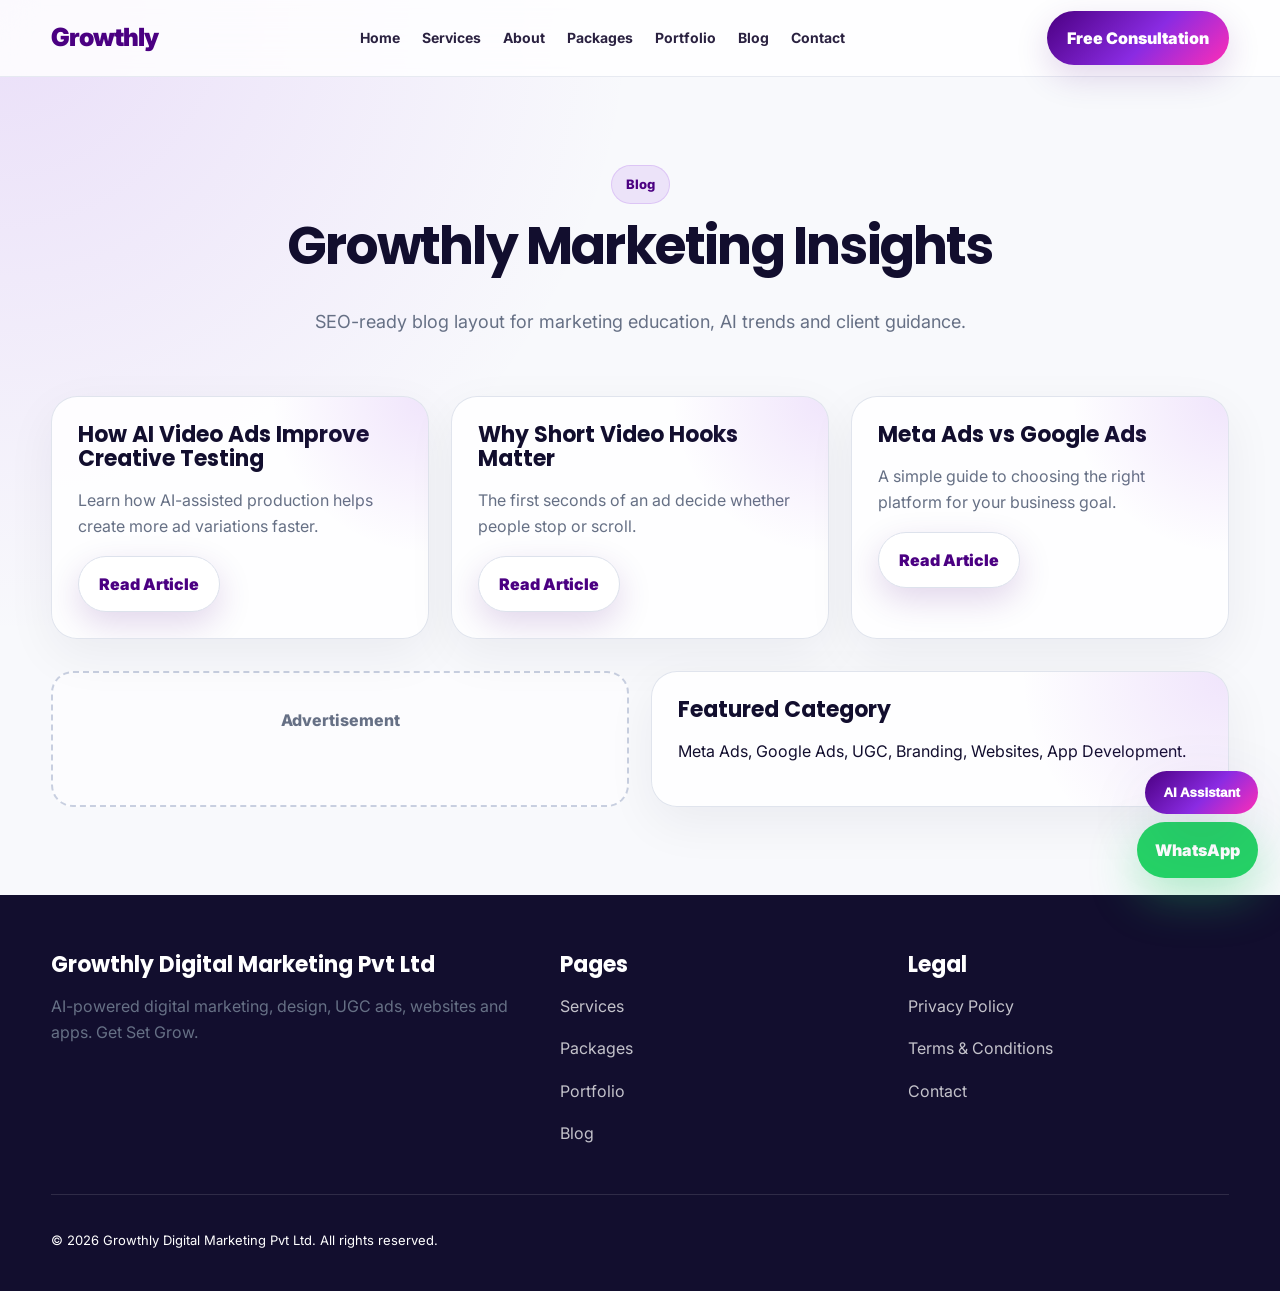
==== blog.html @ 49a8e7a9 "Add files via upload" ====
<!doctype html><html lang="en"><head><meta charset="utf-8"><meta name="viewport" content="width=device-width, initial-scale=1"><title>Blog | Growthly</title><meta name="description" content="Growthly Digital Marketing Pvt Ltd — AI-powered digital marketing agency in Pakistan."><link rel="preconnect" href="https://fonts.googleapis.com"><link rel="preconnect" href="https://fonts.gstatic.com" crossorigin><link href="https://fonts.googleapis.com/css2?family=Inter:wght@400;600;700;800;900&family=Poppins:wght@600;700;800;900&display=swap" rel="stylesheet"><link rel="stylesheet" href="style.css"></head><body><header class="nav"><div class="container nav-inner"><a class="brand" href="index.html">Growthly</a><nav class="nav-links"><a href="index.html">Home</a><a href="services.html">Services</a><a href="about.html">About</a><a href="packages.html">Packages</a><a href="portfolio.html">Portfolio</a><a href="blog.html">Blog</a><a href="contact.html">Contact</a></nav><a class="nav-cta" href="contact.html">Free Consultation</a></div></header><main><section class="section"><div class="container"><div class="section-head"><span class="eyebrow">Blog</span><h2>Growthly Marketing Insights</h2><p class="lead center">SEO-ready blog layout for marketing education, AI trends and client guidance.</p></div><div class="grid grid-3"><article class="card"><h3>How AI Video Ads Improve Creative Testing</h3><p class="muted">Learn how AI-assisted production helps create more ad variations faster.</p><a class="btn btn-soft" href="#">Read Article</a></article><article class="card"><h3>Why Short Video Hooks Matter</h3><p class="muted">The first seconds of an ad decide whether people stop or scroll.</p><a class="btn btn-soft" href="#">Read Article</a></article><article class="card"><h3>Meta Ads vs Google Ads</h3><p class="muted">A simple guide to choosing the right platform for your business goal.</p><a class="btn btn-soft" href="#">Read Article</a></article></div><div class="grid grid-2" style="margin-top:32px"><div class="adbox">Advertisement</div><div class="card"><h3>Featured Category</h3><p>Meta Ads, Google Ads, UGC, Branding, Websites, App Development.</p></div></div></div></section></main><footer class="footer"><div class="container footer-grid"><div><h3>Growthly Digital Marketing Pvt Ltd</h3><p class="muted">AI-powered digital marketing, design, UGC ads, websites and apps. Get Set Grow.</p></div><div><h3>Pages</h3><p><a href="services.html">Services</a></p><p><a href="packages.html">Packages</a></p><p><a href="portfolio.html">Portfolio</a></p><p><a href="blog.html">Blog</a></p></div><div><h3>Legal</h3><p><a href="privacy.html">Privacy Policy</a></p><p><a href="terms.html">Terms & Conditions</a></p><p><a href="contact.html">Contact</a></p></div></div><div class="container" style="margin-top:32px;border-top:1px solid rgba(255,255,255,.12);padding-top:22px"><p class="small">© 2026 Growthly Digital Marketing Pvt Ltd. All rights reserved.</p></div></footer><a class="whatsapp" href="https://wa.me/923194482187" target="_blank">WhatsApp</a><div class="chatbot"><div id="chatPanel" class="chat-panel"><div class="chat-head">Growthly AI Assistant</div><div class="chat-body"><div class="bubble">Hi! I can guide you about packages, services and consultation.</div><input id="chatName" class="input" placeholder="Your name"><input id="chatPhone" class="input" placeholder="Phone / WhatsApp"><select id="chatService" class="select"><option>Required Service</option><option>Meta Ads</option><option>Google Ads</option><option>UGC Video Ads</option><option>Website Development</option><option>App Development</option></select><button class="btn btn-primary" onclick="sendLead()">Send to WhatsApp</button></div></div><button class="chat-toggle" onclick="toggleChat()">AI Assistant</button></div><script src="script.js"></script></body></html>
---- style.css ----
/* Growthly Digital Marketing Pvt Ltd — premium static website */
:root{
  --primary:#4B0082; --violet:#8A2BE2; --pink:#FF2DB6; --yellow:#FFC107;
  --ink:#120E2E; --muted:#667085; --bg:#F8F9FC; --soft:#EEF1F7; --line:#DDE2EC;
  --white:#fff; --shadow:0 24px 70px rgba(75,0,130,.12); --radius:26px;
  --grad:linear-gradient(135deg,#4B0082,#8A2BE2 55%,#FF2DB6);
}
*{box-sizing:border-box} html{scroll-behavior:smooth} body{margin:0;font-family:Inter,Poppins,Arial,sans-serif;color:var(--ink);background:radial-gradient(circle at top left,rgba(138,43,226,.13),transparent 35%),var(--bg);line-height:1.65}
a{text-decoration:none;color:inherit} img{max-width:100%;display:block}.container{width:min(1180px,92%);margin:auto}.section{padding:88px 0}.eyebrow{display:inline-flex;gap:8px;align-items:center;background:rgba(138,43,226,.10);border:1px solid rgba(138,43,226,.16);color:var(--primary);padding:8px 14px;border-radius:999px;font-weight:800;font-size:13px}
h1,h2,h3{font-family:Poppins,Inter,sans-serif;line-height:1.08;margin:0}h1{font-size:clamp(42px,7vw,78px);letter-spacing:-3px}h2{font-size:clamp(30px,4.5vw,52px);letter-spacing:-1.8px;text-align:center}h3{font-size:22px}.lead{font-size:18px;color:var(--muted);max-width:760px}.center{text-align:center;margin-inline:auto}.muted{color:var(--muted)}.gradient-text{background:var(--grad);-webkit-background-clip:text;background-clip:text;color:transparent}
.nav{position:sticky;top:0;z-index:50;background:rgba(255,255,255,.82);backdrop-filter:blur(18px);border-bottom:1px solid rgba(221,226,236,.7)}.nav-inner{height:76px;display:flex;align-items:center;justify-content:space-between}.brand{font-weight:900;font-size:25px;color:var(--primary);letter-spacing:-1px}.nav-links{display:flex;gap:22px;align-items:center}.nav-links a{font-weight:700;font-size:14px;color:#2a2140}.nav-links a:hover{color:var(--violet)}.nav-cta,.btn{display:inline-flex;align-items:center;justify-content:center;gap:10px;border:0;border-radius:999px;padding:14px 20px;font-weight:900;cursor:pointer;transition:.25s;box-shadow:0 12px 34px rgba(75,0,130,.16)}.btn-primary,.nav-cta{background:var(--grad);color:white}.btn-soft{background:white;color:var(--primary);border:1px solid var(--line)}.btn:hover{transform:translateY(-3px)}
.hero{padding:92px 0 70px;overflow:hidden}.hero-grid{display:grid;grid-template-columns:1.05fr .95fr;gap:48px;align-items:center}.hero p{margin:24px 0}.hero-actions{display:flex;gap:14px;flex-wrap:wrap}.hero-visual{position:relative;min-height:540px}.mockup{background:rgba(255,255,255,.82);border:1px solid rgba(255,255,255,.85);border-radius:36px;box-shadow:var(--shadow);padding:22px;backdrop-filter:blur(18px)}.dashboard{height:430px;background:linear-gradient(180deg,#fff,#f3efff);position:relative;overflow:hidden}.dash-top{height:52px;border-radius:20px;background:#fff;display:flex;align-items:center;gap:8px;padding:0 16px;border:1px solid var(--line)}.dot{width:10px;height:10px;border-radius:50%;background:var(--pink)}.chart{height:170px;margin:24px 0;border-radius:24px;background:linear-gradient(135deg,rgba(75,0,130,.95),rgba(138,43,226,.78),rgba(255,45,182,.75));position:relative}.chart:after{content:"";position:absolute;inset:30px;border-radius:20px;border:2px solid rgba(255,255,255,.28)}.mini-grid{display:grid;grid-template-columns:repeat(3,1fr);gap:12px}.mini-card{background:white;border:1px solid var(--line);border-radius:20px;padding:16px}.floating{position:absolute;border-radius:24px;background:rgba(255,255,255,.82);border:1px solid rgba(255,255,255,.9);box-shadow:var(--shadow);padding:16px;font-weight:900;animation:float 4s ease-in-out infinite}.f1{top:50px;right:-10px}.f2{bottom:55px;left:-14px;animation-delay:1s}.f3{top:270px;right:20px;animation-delay:2s}@keyframes float{0%,100%{transform:translateY(0)}50%{transform:translateY(-16px)}}
.grid{display:grid;gap:22px}.grid-2{grid-template-columns:repeat(2,1fr)}.grid-3{grid-template-columns:repeat(3,1fr)}.grid-4{grid-template-columns:repeat(4,1fr)}.card{background:rgba(255,255,255,.86);border:1px solid rgba(221,226,236,.9);border-radius:var(--radius);padding:26px;box-shadow:0 16px 50px rgba(18,14,46,.06);transition:.25s;position:relative;overflow:hidden}.card:before{content:"";position:absolute;inset:0;background:radial-gradient(circle at top right,rgba(138,43,226,.12),transparent 35%);pointer-events:none}.card:hover{transform:translateY(-6px);box-shadow:var(--shadow)}.icon{width:48px;height:48px;border-radius:16px;background:var(--grad);color:#fff;display:flex;align-items:center;justify-content:center;font-weight:900;margin-bottom:16px}.stats{margin-top:42px}.stat strong{font-size:32px;color:var(--primary);display:block}.section-head{display:flex;flex-direction:column;align-items:center;gap:14px;margin-bottom:42px}.pill-row{display:flex;gap:10px;flex-wrap:wrap}.pill{padding:8px 12px;background:var(--soft);border-radius:999px;color:#443b5e;font-weight:800;font-size:13px}.price{font-size:36px;font-weight:950;color:var(--primary);letter-spacing:-1px}.list{padding:0;margin:18px 0 24px;list-style:none}.list li{padding:9px 0;border-bottom:1px solid rgba(221,226,236,.7);color:var(--muted)}.featured{border:2px solid rgba(138,43,226,.35);box-shadow:0 30px 80px rgba(138,43,226,.16)}.adbox{border:2px dashed #c8cfe0;background:rgba(255,255,255,.55);border-radius:22px;padding:34px;text-align:center;color:var(--muted);font-weight:800}.filter-bar{display:flex;gap:10px;justify-content:center;flex-wrap:wrap;margin-bottom:28px}.filter-btn{border:1px solid var(--line);background:white;border-radius:999px;padding:10px 16px;font-weight:900;cursor:pointer}.filter-btn.active{background:var(--primary);color:white}.form{display:grid;gap:14px}.input,.textarea,.select{width:100%;padding:15px 16px;border:1px solid var(--line);border-radius:16px;background:white;font:inherit}.textarea{min-height:130px;resize:vertical}.footer{background:#120E2E;color:white;padding:58px 0 26px}.footer-grid{display:grid;grid-template-columns:1.2fr .8fr .8fr;gap:28px}.footer a{color:rgba(255,255,255,.75)}.footer a:hover{color:white}.small{font-size:13px}.whatsapp{position:fixed;right:22px;bottom:22px;z-index:60;background:#25D366;color:white;border-radius:999px;padding:15px 18px;font-weight:950;box-shadow:0 18px 48px rgba(37,211,102,.35)}.chatbot{position:fixed;right:22px;bottom:86px;z-index:61}.chat-toggle{background:var(--grad);color:white;border:0;border-radius:999px;padding:14px 18px;font-weight:950;box-shadow:var(--shadow);cursor:pointer}.chat-panel{display:none;width:min(360px,92vw);background:white;border:1px solid var(--line);border-radius:26px;box-shadow:var(--shadow);overflow:hidden}.chat-panel.open{display:block}.chat-head{background:var(--grad);color:white;padding:16px 18px;font-weight:950}.chat-body{padding:18px;display:grid;gap:10px}.bubble{padding:12px 14px;border-radius:18px;background:var(--soft);font-size:14px}.bubble.user{background:rgba(138,43,226,.12);text-align:right}.result{white-space:pre-line;background:#fff;border:1px solid var(--line);border-radius:18px;padding:18px;color:#302846}
@media(max-width:900px){.hero-grid,.grid-2,.grid-3,.grid-4,.footer-grid{grid-template-columns:1fr}.nav-links{display:none}.hero-visual{min-height:auto}.floating{position:static;margin-top:12px;animation:none}.dashboard{height:auto}.hero{padding-top:54px}h1{letter-spacing:-2px}.section{padding:64px 0}}
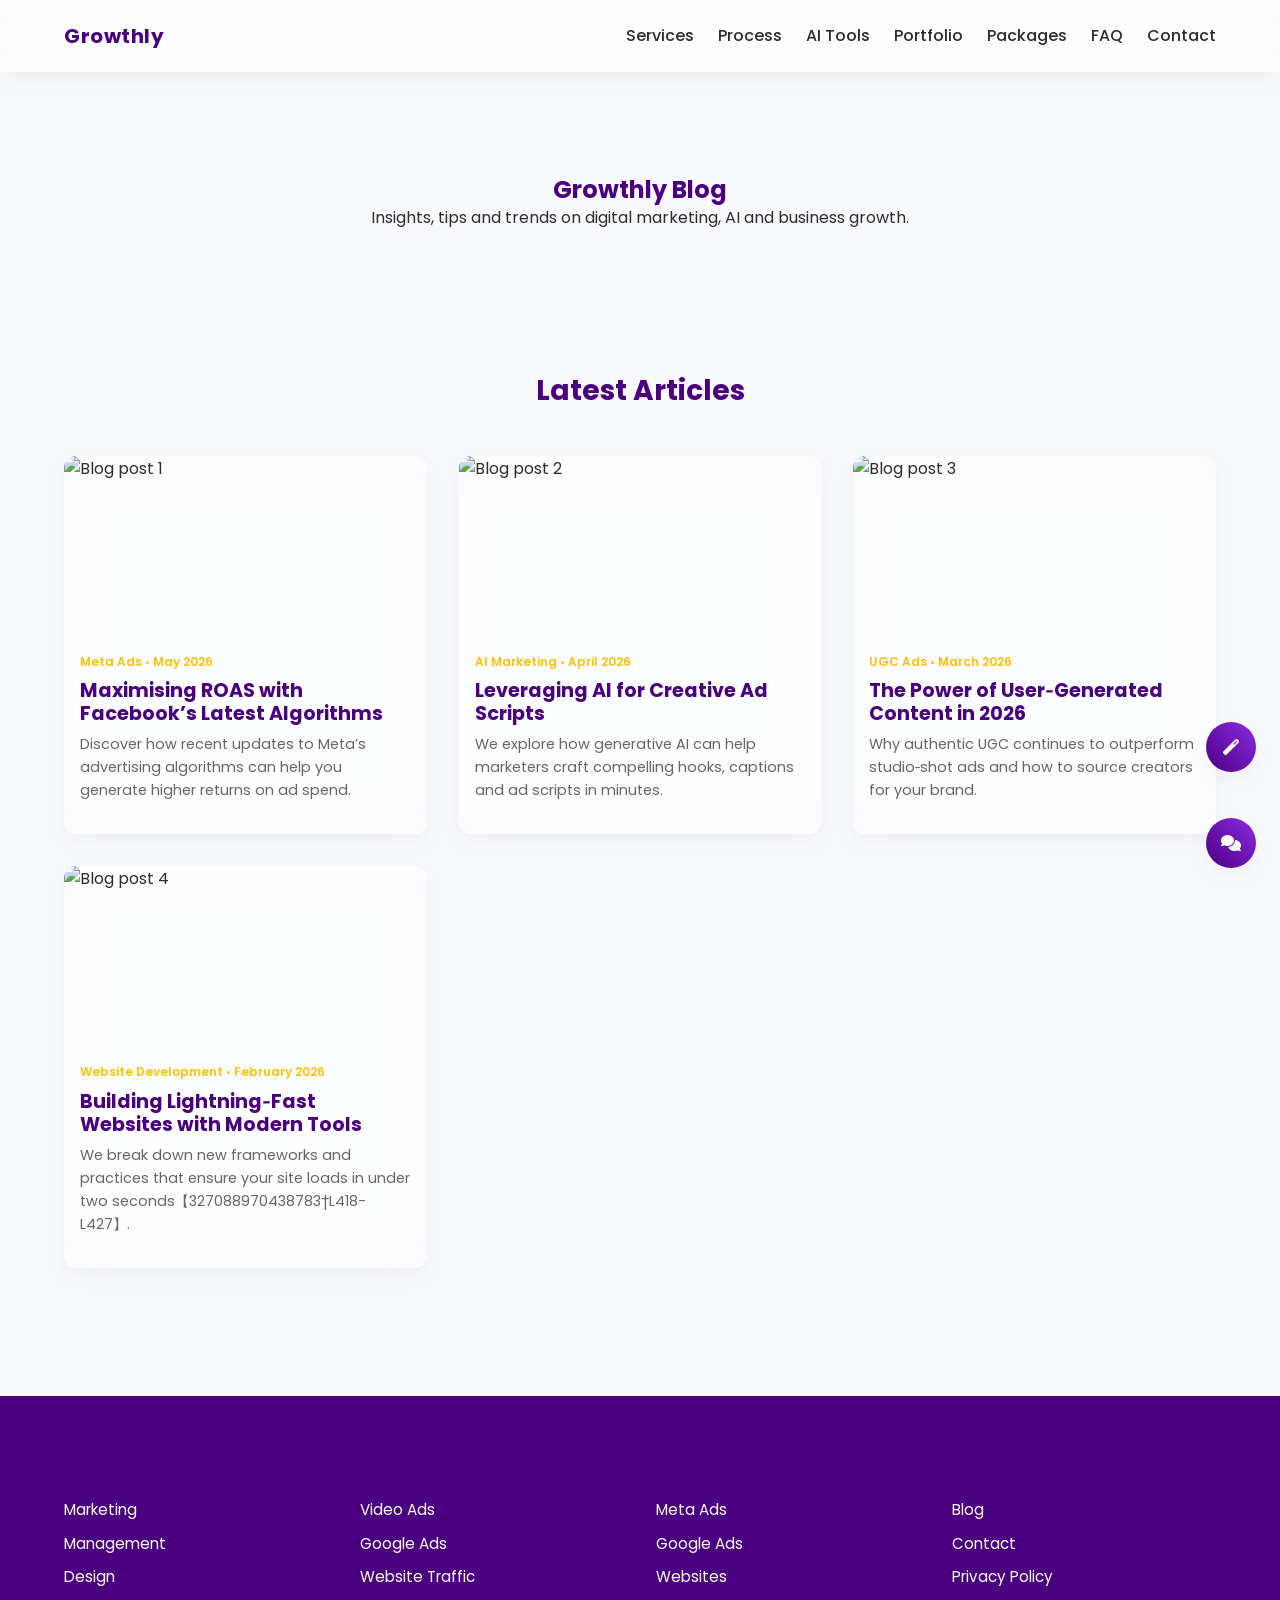
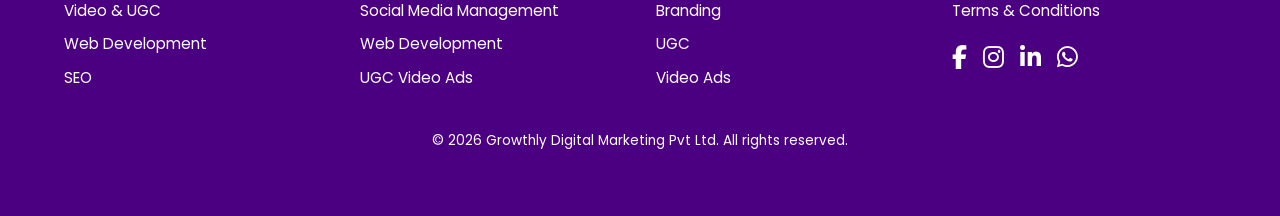
==== commit 531fcb48: "Add files via upload" ====
--- a/blog.html
+++ b/blog.html
@@ -1 +1,227 @@
-<!doctype html><html lang="en"><head><meta charset="utf-8"><meta name="viewport" content="width=device-width, initial-scale=1"><title>Blog | Growthly</title><meta name="description" content="Growthly Digital Marketing Pvt Ltd — AI-powered digital marketing agency in Pakistan."><link rel="preconnect" href="https://fonts.googleapis.com"><link rel="preconnect" href="https://fonts.gstatic.com" crossorigin><link href="https://fonts.googleapis.com/css2?family=Inter:wght@400;600;700;800;900&family=Poppins:wght@600;700;800;900&display=swap" rel="stylesheet"><link rel="stylesheet" href="style.css"></head><body><header class="nav"><div class="container nav-inner"><a class="brand" href="index.html">Growthly</a><nav class="nav-links"><a href="index.html">Home</a><a href="services.html">Services</a><a href="about.html">About</a><a href="packages.html">Packages</a><a href="portfolio.html">Portfolio</a><a href="blog.html">Blog</a><a href="contact.html">Contact</a></nav><a class="nav-cta" href="contact.html">Free Consultation</a></div></header><main><section class="section"><div class="container"><div class="section-head"><span class="eyebrow">Blog</span><h2>Growthly Marketing Insights</h2><p class="lead center">SEO-ready blog layout for marketing education, AI trends and client guidance.</p></div><div class="grid grid-3"><article class="card"><h3>How AI Video Ads Improve Creative Testing</h3><p class="muted">Learn how AI-assisted production helps create more ad variations faster.</p><a class="btn btn-soft" href="#">Read Article</a></article><article class="card"><h3>Why Short Video Hooks Matter</h3><p class="muted">The first seconds of an ad decide whether people stop or scroll.</p><a class="btn btn-soft" href="#">Read Article</a></article><article class="card"><h3>Meta Ads vs Google Ads</h3><p class="muted">A simple guide to choosing the right platform for your business goal.</p><a class="btn btn-soft" href="#">Read Article</a></article></div><div class="grid grid-2" style="margin-top:32px"><div class="adbox">Advertisement</div><div class="card"><h3>Featured Category</h3><p>Meta Ads, Google Ads, UGC, Branding, Websites, App Development.</p></div></div></div></section></main><footer class="footer"><div class="container footer-grid"><div><h3>Growthly Digital Marketing Pvt Ltd</h3><p class="muted">AI-powered digital marketing, design, UGC ads, websites and apps. Get Set Grow.</p></div><div><h3>Pages</h3><p><a href="services.html">Services</a></p><p><a href="packages.html">Packages</a></p><p><a href="portfolio.html">Portfolio</a></p><p><a href="blog.html">Blog</a></p></div><div><h3>Legal</h3><p><a href="privacy.html">Privacy Policy</a></p><p><a href="terms.html">Terms & Conditions</a></p><p><a href="contact.html">Contact</a></p></div></div><div class="container" style="margin-top:32px;border-top:1px solid rgba(255,255,255,.12);padding-top:22px"><p class="small">© 2026 Growthly Digital Marketing Pvt Ltd. All rights reserved.</p></div></footer><a class="whatsapp" href="https://wa.me/923194482187" target="_blank">WhatsApp</a><div class="chatbot"><div id="chatPanel" class="chat-panel"><div class="chat-head">Growthly AI Assistant</div><div class="chat-body"><div class="bubble">Hi! I can guide you about packages, services and consultation.</div><input id="chatName" class="input" placeholder="Your name"><input id="chatPhone" class="input" placeholder="Phone / WhatsApp"><select id="chatService" class="select"><option>Required Service</option><option>Meta Ads</option><option>Google Ads</option><option>UGC Video Ads</option><option>Website Development</option><option>App Development</option></select><button class="btn btn-primary" onclick="sendLead()">Send to WhatsApp</button></div></div><button class="chat-toggle" onclick="toggleChat()">AI Assistant</button></div><script src="script.js"></script></body></html>+<!DOCTYPE html>
+<html lang="en">
+<head>
+  <meta charset="UTF-8">
+  <meta name="viewport" content="width=device-width, initial-scale=1.0">
+  <title>Blog | Growthly Digital Marketing Pvt Ltd</title>
+  <link href="https://fonts.googleapis.com/css2?family=Poppins:wght@400;500;600;700&family=Inter:wght@400;500;700&display=swap" rel="stylesheet">
+  <link rel="stylesheet" href="https://cdnjs.cloudflare.com/ajax/libs/font-awesome/6.5.0/css/all.min.css" integrity="sha512-kiCpzzmJB6WM8vi2w9l9zrERfa6hCndgGS+xwbVg6JyNm6GHsryV6BDtsIStBHROQEM0uQ2ZfZqgSr2w+B6MeQ==" crossorigin="anonymous" referrerpolicy="no-referrer" />
+  <link rel="stylesheet" href="style.css">
+  <style>
+    .blog-grid {
+      display: grid;
+      gap: 2rem;
+      grid-template-columns: repeat(auto-fit, minmax(280px, 1fr));
+    }
+    .blog-card {
+      background: var(--glass-bg);
+      backdrop-filter: blur(var(--glass-blur));
+      border-radius: var(--border-radius);
+      box-shadow: var(--shadow);
+      overflow: hidden;
+      display: flex;
+      flex-direction: column;
+    }
+    .blog-card img {
+      width: 100%;
+      height: 180px;
+      object-fit: cover;
+    }
+    .blog-card .content {
+      padding: 1rem;
+      flex-grow: 1;
+    }
+    .blog-card h4 {
+      font-size: 1.2rem;
+      margin-bottom: 0.5rem;
+      color: var(--color-primary);
+    }
+    .blog-card p {
+      font-size: 0.9rem;
+      color: var(--color-text-muted);
+    }
+    .blog-card .meta {
+      font-size: 0.75rem;
+      color: var(--color-warning);
+      margin-bottom: 0.5rem;
+      font-weight: 600;
+    }
+  </style>
+</head>
+<body>
+  <header>
+    <div class="container nav-wrapper">
+      <div class="logo">Growthly</div>
+      <nav>
+        <ul class="nav-menu">
+          <li><a href="index.html#services">Services</a></li>
+          <li><a href="index.html#process">Process</a></li>
+          <li><a href="index.html#ai">AI Tools</a></li>
+          <li><a href="index.html#portfolio">Portfolio</a></li>
+          <li><a href="index.html#packages">Packages</a></li>
+          <li><a href="index.html#faq">FAQ</a></li>
+          <li><a href="contact.html">Contact</a></li>
+        </ul>
+      </nav>
+      <div class="hamburger"><span></span><span></span><span></span></div>
+    </div>
+    <div class="mobile-menu">
+      <div class="close-btn"><i class="fas fa-times"></i></div>
+      <ul>
+        <li><a href="index.html#services">Services</a></li>
+        <li><a href="index.html#process">Process</a></li>
+        <li><a href="index.html#ai">AI Tools</a></li>
+        <li><a href="index.html#portfolio">Portfolio</a></li>
+        <li><a href="index.html#packages">Packages</a></li>
+        <li><a href="index.html#faq">FAQ</a></li>
+        <li><a href="contact.html">Contact</a></li>
+      </ul>
+      <div class="cta-buttons">
+        <a href="index.html#packages" class="btn btn-primary">View Packages</a>
+        <a href="contact.html" class="btn btn-outline">Book Consultation</a>
+        <a href="https://wa.me/923194482187" class="btn btn-primary" target="_blank">WhatsApp Now</a>
+      </div>
+    </div>
+  </header>
+
+  <!-- Blog Hero -->
+  <section class="section" style="padding-top: calc(var(--nav-height) + 2rem);">
+    <div class="container text-center">
+      <h1>Growthly Blog</h1>
+      <p>Insights, tips and trends on digital marketing, AI and business growth.</p>
+    </div>
+  </section>
+
+  <!-- Blog Categories (optional) -->
+  <section class="section" id="blog">
+    <h2 class="section-title">Latest Articles</h2>
+    <div class="container blog-grid">
+      <!-- Dummy Posts -->
+      <div class="blog-card reveal">
+        <img src="assets/hero.png" alt="Blog post 1">
+        <div class="content">
+          <div class="meta">Meta Ads • May 2026</div>
+          <h4>Maximising ROAS with Facebook’s Latest Algorithms</h4>
+          <p>Discover how recent updates to Meta’s advertising algorithms can help you generate higher returns on ad spend.</p>
+        </div>
+      </div>
+      <div class="blog-card reveal">
+        <img src="assets/hero.png" alt="Blog post 2">
+        <div class="content">
+          <div class="meta">AI Marketing • April 2026</div>
+          <h4>Leveraging AI for Creative Ad Scripts</h4>
+          <p>We explore how generative AI can help marketers craft compelling hooks, captions and ad scripts in minutes.</p>
+        </div>
+      </div>
+      <div class="blog-card reveal">
+        <img src="assets/hero.png" alt="Blog post 3">
+        <div class="content">
+          <div class="meta">UGC Ads • March 2026</div>
+          <h4>The Power of User‑Generated Content in 2026</h4>
+          <p>Why authentic UGC continues to outperform studio‑shot ads and how to source creators for your brand.</p>
+        </div>
+      </div>
+      <div class="blog-card reveal">
+        <img src="assets/hero.png" alt="Blog post 4">
+        <div class="content">
+          <div class="meta">Website Development • February 2026</div>
+          <h4>Building Lightning‑Fast Websites with Modern Tools</h4>
+          <p>We break down new frameworks and practices that ensure your site loads in under two seconds【327088970438783†L418-L427】.</p>
+        </div>
+      </div>
+    </div>
+  </section>
+
+  <!-- Footer -->
+  <footer>
+    <div class="container footer-grid">
+      <div>
+        <h4>Services</h4>
+        <ul>
+          <li><a href="index.html#services">Marketing</a></li>
+          <li><a href="index.html#services">Management</a></li>
+          <li><a href="index.html#services">Design</a></li>
+          <li><a href="index.html#services">Video & UGC</a></li>
+          <li><a href="index.html#services">Web Development</a></li>
+          <li><a href="index.html#services">SEO</a></li>
+        </ul>
+      </div>
+      <div>
+        <h4>Packages</h4>
+        <ul>
+          <li><a href="packages.html">Video Ads</a></li>
+          <li><a href="packages.html">Google Ads</a></li>
+          <li><a href="packages.html">Website Traffic</a></li>
+          <li><a href="packages.html">Social Media Management</a></li>
+          <li><a href="packages.html">Web Development</a></li>
+          <li><a href="packages.html">UGC Video Ads</a></li>
+        </ul>
+      </div>
+      <div>
+        <h4>Portfolio</h4>
+        <ul>
+          <li><a href="portfolio.html#portfolio">Meta Ads</a></li>
+          <li><a href="portfolio.html#portfolio">Google Ads</a></li>
+          <li><a href="portfolio.html#portfolio">Websites</a></li>
+          <li><a href="portfolio.html#portfolio">Branding</a></li>
+          <li><a href="portfolio.html#portfolio">UGC</a></li>
+          <li><a href="portfolio.html#portfolio">Video Ads</a></li>
+        </ul>
+      </div>
+      <div>
+        <h4>Company</h4>
+        <ul>
+          <li><a href="blog.html">Blog</a></li>
+          <li><a href="contact.html">Contact</a></li>
+          <li><a href="privacy-policy.html">Privacy Policy</a></li>
+          <li><a href="terms.html">Terms & Conditions</a></li>
+        </ul>
+        <div class="social-icons">
+          <a href="https://www.facebook.com/growthlydigital" target="_blank"><i class="fab fa-facebook-f"></i></a>
+          <a href="https://www.instagram.com/growthlydigital" target="_blank"><i class="fab fa-instagram"></i></a>
+          <a href="https://www.linkedin.com/company/growthlydigital" target="_blank"><i class="fab fa-linkedin-in"></i></a>
+          <a href="https://wa.me/923194482187" target="_blank"><i class="fab fa-whatsapp"></i></a>
+        </div>
+      </div>
+    </div>
+    <div class="container" style="margin-top:2rem;text-align:center;font-size:0.85rem;">
+      &copy; 2026 Growthly Digital Marketing Pvt Ltd. All rights reserved.
+    </div>
+  </footer>
+  <!-- Floating chat/generator and script -->
+  <div class="floating-chat"><i class="fas fa-comments"></i></div>
+  <div class="chatbox">
+    <div class="chatbox-header">AI Assistant<span class="close">&times;</span></div>
+    <div class="chatbox-body"></div>
+    <div class="chatbox-footer">
+      <input type="text" placeholder="Type your message...">
+      <button type="button">Send</button>
+    </div>
+  </div>
+  <div class="floating-generator" style="bottom:8rem;"><i class="fas fa-magic"></i></div>
+  <div class="generator-box">
+    <div class="generator-header">AI Ad Idea Generator<span class="close">&times;</span></div>
+    <div class="generator-body">
+      <form>
+        <label>Business Name<br><input type="text" name="business" required></label><br><br>
+        <label>Industry<br><input type="text" name="industry" required></label><br><br>
+        <label>Product/Service<br><input type="text" name="service" required></label><br><br>
+        <label>Target Audience<br><input type="text" name="audience" required></label><br><br>
+        <label>Budget (PKR)<br><input type="number" name="budget" required></label><br><br>
+        <label>Platform<br><select name="platform" required>
+          <option value="Meta Ads">Meta Ads</option>
+          <option value="Google Ads">Google Ads</option>
+          <option value="YouTube Ads">YouTube Ads</option>
+          <option value="TikTok Ads">TikTok Ads</option>
+        </select></label><br><br>
+        <label>Goal<br><input type="text" name="goal" placeholder="e.g., increase sales" required></label><br><br>
+        <label>Tone<br><input type="text" name="tone" placeholder="e.g., friendly" required></label><br><br>
+        <button type="submit" class="btn btn-primary" style="width:100%;">Generate Idea</button>
+      </form>
+      <div class="generator-results" style="margin-top:1rem;"></div>
+    </div>
+    <div class="generator-footer"></div>
+  </div>
+  <script src="script.js"></script>
+</body>
+</html>
--- a/style.css
+++ b/style.css
@@ -1,14 +1,683 @@
-/* Growthly Digital Marketing Pvt Ltd — premium static website */
-:root{
-  --primary:#4B0082; --violet:#8A2BE2; --pink:#FF2DB6; --yellow:#FFC107;
-  --ink:#120E2E; --muted:#667085; --bg:#F8F9FC; --soft:#EEF1F7; --line:#DDE2EC;
-  --white:#fff; --shadow:0 24px 70px rgba(75,0,130,.12); --radius:26px;
-  --grad:linear-gradient(135deg,#4B0082,#8A2BE2 55%,#FF2DB6);
-}
-*{box-sizing:border-box} html{scroll-behavior:smooth} body{margin:0;font-family:Inter,Poppins,Arial,sans-serif;color:var(--ink);background:radial-gradient(circle at top left,rgba(138,43,226,.13),transparent 35%),var(--bg);line-height:1.65}
-a{text-decoration:none;color:inherit} img{max-width:100%;display:block}.container{width:min(1180px,92%);margin:auto}.section{padding:88px 0}.eyebrow{display:inline-flex;gap:8px;align-items:center;background:rgba(138,43,226,.10);border:1px solid rgba(138,43,226,.16);color:var(--primary);padding:8px 14px;border-radius:999px;font-weight:800;font-size:13px}
-h1,h2,h3{font-family:Poppins,Inter,sans-serif;line-height:1.08;margin:0}h1{font-size:clamp(42px,7vw,78px);letter-spacing:-3px}h2{font-size:clamp(30px,4.5vw,52px);letter-spacing:-1.8px;text-align:center}h3{font-size:22px}.lead{font-size:18px;color:var(--muted);max-width:760px}.center{text-align:center;margin-inline:auto}.muted{color:var(--muted)}.gradient-text{background:var(--grad);-webkit-background-clip:text;background-clip:text;color:transparent}
-.nav{position:sticky;top:0;z-index:50;background:rgba(255,255,255,.82);backdrop-filter:blur(18px);border-bottom:1px solid rgba(221,226,236,.7)}.nav-inner{height:76px;display:flex;align-items:center;justify-content:space-between}.brand{font-weight:900;font-size:25px;color:var(--primary);letter-spacing:-1px}.nav-links{display:flex;gap:22px;align-items:center}.nav-links a{font-weight:700;font-size:14px;color:#2a2140}.nav-links a:hover{color:var(--violet)}.nav-cta,.btn{display:inline-flex;align-items:center;justify-content:center;gap:10px;border:0;border-radius:999px;padding:14px 20px;font-weight:900;cursor:pointer;transition:.25s;box-shadow:0 12px 34px rgba(75,0,130,.16)}.btn-primary,.nav-cta{background:var(--grad);color:white}.btn-soft{background:white;color:var(--primary);border:1px solid var(--line)}.btn:hover{transform:translateY(-3px)}
-.hero{padding:92px 0 70px;overflow:hidden}.hero-grid{display:grid;grid-template-columns:1.05fr .95fr;gap:48px;align-items:center}.hero p{margin:24px 0}.hero-actions{display:flex;gap:14px;flex-wrap:wrap}.hero-visual{position:relative;min-height:540px}.mockup{background:rgba(255,255,255,.82);border:1px solid rgba(255,255,255,.85);border-radius:36px;box-shadow:var(--shadow);padding:22px;backdrop-filter:blur(18px)}.dashboard{height:430px;background:linear-gradient(180deg,#fff,#f3efff);position:relative;overflow:hidden}.dash-top{height:52px;border-radius:20px;background:#fff;display:flex;align-items:center;gap:8px;padding:0 16px;border:1px solid var(--line)}.dot{width:10px;height:10px;border-radius:50%;background:var(--pink)}.chart{height:170px;margin:24px 0;border-radius:24px;background:linear-gradient(135deg,rgba(75,0,130,.95),rgba(138,43,226,.78),rgba(255,45,182,.75));position:relative}.chart:after{content:"";position:absolute;inset:30px;border-radius:20px;border:2px solid rgba(255,255,255,.28)}.mini-grid{display:grid;grid-template-columns:repeat(3,1fr);gap:12px}.mini-card{background:white;border:1px solid var(--line);border-radius:20px;padding:16px}.floating{position:absolute;border-radius:24px;background:rgba(255,255,255,.82);border:1px solid rgba(255,255,255,.9);box-shadow:var(--shadow);padding:16px;font-weight:900;animation:float 4s ease-in-out infinite}.f1{top:50px;right:-10px}.f2{bottom:55px;left:-14px;animation-delay:1s}.f3{top:270px;right:20px;animation-delay:2s}@keyframes float{0%,100%{transform:translateY(0)}50%{transform:translateY(-16px)}}
-.grid{display:grid;gap:22px}.grid-2{grid-template-columns:repeat(2,1fr)}.grid-3{grid-template-columns:repeat(3,1fr)}.grid-4{grid-template-columns:repeat(4,1fr)}.card{background:rgba(255,255,255,.86);border:1px solid rgba(221,226,236,.9);border-radius:var(--radius);padding:26px;box-shadow:0 16px 50px rgba(18,14,46,.06);transition:.25s;position:relative;overflow:hidden}.card:before{content:"";position:absolute;inset:0;background:radial-gradient(circle at top right,rgba(138,43,226,.12),transparent 35%);pointer-events:none}.card:hover{transform:translateY(-6px);box-shadow:var(--shadow)}.icon{width:48px;height:48px;border-radius:16px;background:var(--grad);color:#fff;display:flex;align-items:center;justify-content:center;font-weight:900;margin-bottom:16px}.stats{margin-top:42px}.stat strong{font-size:32px;color:var(--primary);display:block}.section-head{display:flex;flex-direction:column;align-items:center;gap:14px;margin-bottom:42px}.pill-row{display:flex;gap:10px;flex-wrap:wrap}.pill{padding:8px 12px;background:var(--soft);border-radius:999px;color:#443b5e;font-weight:800;font-size:13px}.price{font-size:36px;font-weight:950;color:var(--primary);letter-spacing:-1px}.list{padding:0;margin:18px 0 24px;list-style:none}.list li{padding:9px 0;border-bottom:1px solid rgba(221,226,236,.7);color:var(--muted)}.featured{border:2px solid rgba(138,43,226,.35);box-shadow:0 30px 80px rgba(138,43,226,.16)}.adbox{border:2px dashed #c8cfe0;background:rgba(255,255,255,.55);border-radius:22px;padding:34px;text-align:center;color:var(--muted);font-weight:800}.filter-bar{display:flex;gap:10px;justify-content:center;flex-wrap:wrap;margin-bottom:28px}.filter-btn{border:1px solid var(--line);background:white;border-radius:999px;padding:10px 16px;font-weight:900;cursor:pointer}.filter-btn.active{background:var(--primary);color:white}.form{display:grid;gap:14px}.input,.textarea,.select{width:100%;padding:15px 16px;border:1px solid var(--line);border-radius:16px;background:white;font:inherit}.textarea{min-height:130px;resize:vertical}.footer{background:#120E2E;color:white;padding:58px 0 26px}.footer-grid{display:grid;grid-template-columns:1.2fr .8fr .8fr;gap:28px}.footer a{color:rgba(255,255,255,.75)}.footer a:hover{color:white}.small{font-size:13px}.whatsapp{position:fixed;right:22px;bottom:22px;z-index:60;background:#25D366;color:white;border-radius:999px;padding:15px 18px;font-weight:950;box-shadow:0 18px 48px rgba(37,211,102,.35)}.chatbot{position:fixed;right:22px;bottom:86px;z-index:61}.chat-toggle{background:var(--grad);color:white;border:0;border-radius:999px;padding:14px 18px;font-weight:950;box-shadow:var(--shadow);cursor:pointer}.chat-panel{display:none;width:min(360px,92vw);background:white;border:1px solid var(--line);border-radius:26px;box-shadow:var(--shadow);overflow:hidden}.chat-panel.open{display:block}.chat-head{background:var(--grad);color:white;padding:16px 18px;font-weight:950}.chat-body{padding:18px;display:grid;gap:10px}.bubble{padding:12px 14px;border-radius:18px;background:var(--soft);font-size:14px}.bubble.user{background:rgba(138,43,226,.12);text-align:right}.result{white-space:pre-line;background:#fff;border:1px solid var(--line);border-radius:18px;padding:18px;color:#302846}
-@media(max-width:900px){.hero-grid,.grid-2,.grid-3,.grid-4,.footer-grid{grid-template-columns:1fr}.nav-links{display:none}.hero-visual{min-height:auto}.floating{position:static;margin-top:12px;animation:none}.dashboard{height:auto}.hero{padding-top:54px}h1{letter-spacing:-2px}.section{padding:64px 0}}+/*
+ * Growthly Digital Marketing Website Styles
+ *
+ * This stylesheet defines the core visual language for the Growthly
+ * website. It takes inspiration from 2026 web‑design trends such
+ * as gentle colour palettes with bold accent hues, glassmorphism,
+ * micro‑animations and bento style card layouts【327088970438783†L148-L160】【327088970438783†L175-L187】. The
+ * design emphasises soft gradients and translucent layers to create
+ * depth without sacrificing performance【327088970438783†L220-L229】. Variables at
+ * the top of the file make it easy to adjust colours and spacing.
+ */
+
+/* CSS custom properties for easy theming */
+:root {
+  --color-primary: #4B0082;        /* Deep Purple */
+  --color-secondary: #8A2BE2;      /* Electric Violet */
+  --color-accent: #FF2DB6;         /* Neon Pink */
+  --color-warning: #FFC107;        /* Accent Yellow */
+  --color-light-bg: #F8F9FC;       /* Light background */
+  --color-light-alt: #F3EEFF;      /* Soft lavender */
+  --color-light-shade: #EEF1F7;    /* Pale blue */
+  --color-white: #FFFFFF;
+  --color-text: #2d2c2d;           /* Dark grey for high contrast */
+  --color-text-muted: #666;        /* Muted text */
+  --nav-height: 72px;
+  --shadow: 0 8px 20px rgba(0, 0, 0, 0.04);
+  --transition: 0.3s ease;
+  --border-radius: 12px;
+  --glass-bg: rgba(255, 255, 255, 0.6);
+  --glass-blur: 20px;
+  --ticker-bg: #EEEAFD;
+}
+
+/* Global resets and typography */
+* {
+  margin: 0;
+  padding: 0;
+  box-sizing: border-box;
+}
+
+html {
+  scroll-behavior: smooth;
+  font-size: 16px;
+}
+
+body {
+  font-family: 'Poppins', 'Inter', 'Plus Jakarta Sans', sans-serif;
+  color: var(--color-text);
+  background-color: var(--color-light-bg);
+  line-height: 1.6;
+  overflow-x: hidden;
+}
+
+img {
+  max-width: 100%;
+  height: auto;
+  display: block;
+}
+
+h1, h2, h3, h4 {
+  font-weight: 700;
+  color: var(--color-primary);
+  line-height: 1.2;
+}
+
+p {
+  margin-bottom: 1rem;
+  color: var(--color-text);
+}
+
+a {
+  color: var(--color-primary);
+  text-decoration: none;
+  transition: color var(--transition);
+}
+
+a:hover {
+  color: var(--color-secondary);
+}
+
+/* Utility classes */
+.container {
+  width: 90%;
+  max-width: 1200px;
+  margin: 0 auto;
+}
+
+.btn {
+  display: inline-block;
+  padding: 0.75rem 1.5rem;
+  border-radius: 30px;
+  font-weight: 600;
+  transition: background var(--transition), box-shadow var(--transition);
+  cursor: pointer;
+  border: none;
+  color: var(--color-white);
+  text-align: center;
+}
+
+.btn-primary {
+  background: linear-gradient(90deg, var(--color-primary), var(--color-secondary));
+}
+
+.btn-primary:hover {
+  box-shadow: 0 4px 12px rgba(0,0,0,0.15);
+}
+
+.btn-outline {
+  background: transparent;
+  border: 2px solid var(--color-primary);
+  color: var(--color-primary);
+}
+
+.btn-outline:hover {
+  background: var(--color-primary);
+  color: var(--color-white);
+}
+
+.section {
+  padding: 4rem 0;
+  position: relative;
+}
+
+.text-center {
+  text-align: center;
+}
+
+/* Navigation */
+header {
+  width: 100%;
+  position: sticky;
+  top: 0;
+  z-index: 1000;
+  backdrop-filter: blur(var(--glass-blur));
+  background-color: var(--glass-bg);
+  box-shadow: var(--shadow);
+}
+
+.nav-wrapper {
+  display: flex;
+  align-items: center;
+  justify-content: space-between;
+  height: var(--nav-height);
+}
+
+.logo {
+  font-size: 1.25rem;
+  font-weight: 700;
+  color: var(--color-primary);
+  letter-spacing: 0.5px;
+}
+
+.nav-menu {
+  display: flex;
+  align-items: center;
+  gap: 1.5rem;
+  list-style: none;
+}
+
+.nav-menu li a {
+  font-weight: 500;
+  color: var(--color-text);
+  position: relative;
+  padding: 0.5rem 0;
+}
+
+.nav-menu li a::after {
+  content: '';
+  position: absolute;
+  left: 0;
+  bottom: -2px;
+  width: 100%;
+  height: 2px;
+  background: linear-gradient(90deg, var(--color-primary), var(--color-secondary));
+  transform: scaleX(0);
+  transform-origin: left;
+  transition: transform var(--transition);
+}
+
+.nav-menu li a:hover::after {
+  transform: scaleX(1);
+}
+
+.hamburger {
+  display: none;
+  flex-direction: column;
+  justify-content: space-between;
+  width: 24px;
+  height: 18px;
+  cursor: pointer;
+}
+
+.hamburger span {
+  height: 3px;
+  width: 100%;
+  background: var(--color-primary);
+  border-radius: 2px;
+  transition: all 0.3s ease;
+}
+
+/* Mobile menu overlay */
+.mobile-menu {
+  position: fixed;
+  top: 0;
+  right: -100%;
+  width: 80%;
+  height: 100vh;
+  background-color: var(--color-light-bg);
+  box-shadow: -4px 0 12px rgba(0, 0, 0, 0.05);
+  transition: right var(--transition);
+  z-index: 999;
+  display: flex;
+  flex-direction: column;
+  padding: 2rem;
+}
+
+.mobile-menu.active {
+  right: 0;
+}
+
+.mobile-menu .close-btn {
+  align-self: flex-end;
+  font-size: 1.5rem;
+  color: var(--color-primary);
+  cursor: pointer;
+  margin-bottom: 1.5rem;
+}
+
+.mobile-menu ul {
+  list-style: none;
+  margin-bottom: 2rem;
+}
+
+.mobile-menu ul li {
+  margin-bottom: 1rem;
+}
+
+.mobile-menu ul li a {
+  font-size: 1.2rem;
+  color: var(--color-text);
+  font-weight: 500;
+}
+
+.mobile-menu .cta-buttons {
+  margin-top: auto;
+}
+
+.mobile-menu .cta-buttons a {
+  display: block;
+  margin-bottom: 1rem;
+  padding: 0.75rem;
+  border-radius: 30px;
+  text-align: center;
+}
+
+/* Hero section */
+.hero {
+  display: flex;
+  flex-wrap: wrap;
+  align-items: center;
+  justify-content: space-between;
+  gap: 2rem;
+  padding-top: calc(var(--nav-height) + 4rem);
+}
+
+.hero-content {
+  flex: 1 1 500px;
+}
+
+.hero-content h1 {
+  font-size: clamp(2rem, 5vw, 3rem);
+  margin-bottom: 1rem;
+  color: var(--color-primary);
+}
+
+.hero-content p {
+  font-size: 1.125rem;
+  margin-bottom: 2rem;
+  color: var(--color-text);
+}
+
+.cta-group {
+  display: flex;
+  flex-wrap: wrap;
+  gap: 1rem;
+}
+
+.hero-stats {
+  display: flex;
+  flex-wrap: wrap;
+  gap: 1.5rem;
+  margin-top: 2rem;
+}
+
+.stat {
+  background: var(--glass-bg);
+  backdrop-filter: blur(var(--glass-blur));
+  border-radius: var(--border-radius);
+  padding: 1rem 1.5rem;
+  min-width: 140px;
+  text-align: center;
+  box-shadow: var(--shadow);
+}
+
+.stat h3 {
+  font-size: 1.5rem;
+  margin-bottom: 0.25rem;
+  color: var(--color-primary);
+}
+
+.stat span {
+  font-size: 0.875rem;
+  color: var(--color-text-muted);
+}
+
+.hero-image {
+  flex: 1 1 400px;
+  position: relative;
+}
+
+.hero-image img {
+  border-radius: var(--border-radius);
+  box-shadow: 0 12px 30px rgba(0,0,0,0.1);
+}
+
+/* Ticker */
+.ticker {
+  background: var(--ticker-bg);
+  overflow: hidden;
+  padding: 1rem 0;
+  border-top: 1px solid #ddd;
+  border-bottom: 1px solid #ddd;
+}
+
+.ticker-content {
+  display: flex;
+  gap: 2rem;
+  animation: ticker-scroll 20s linear infinite;
+}
+
+.ticker-item {
+  white-space: nowrap;
+  font-weight: 600;
+  font-size: 0.9rem;
+  color: var(--color-primary);
+}
+
+@keyframes ticker-scroll {
+  0%   { transform: translateX(0); }
+  100% { transform: translateX(-50%); }
+}
+
+/* Card grid */
+.cards {
+  display: grid;
+  gap: 2rem;
+  grid-template-columns: repeat(auto-fit, minmax(250px, 1fr));
+}
+
+.card {
+  background: var(--glass-bg);
+  backdrop-filter: blur(var(--glass-blur));
+  padding: 2rem;
+  border-radius: var(--border-radius);
+  box-shadow: var(--shadow);
+  transition: transform var(--transition), box-shadow var(--transition);
+  position: relative;
+}
+
+.card:hover {
+  transform: translateY(-5px);
+  box-shadow: 0 12px 24px rgba(0,0,0,0.1);
+}
+
+.card .icon {
+  font-size: 2rem;
+  color: var(--color-secondary);
+  margin-bottom: 1rem;
+}
+
+.card h3 {
+  margin-bottom: 0.5rem;
+  color: var(--color-primary);
+}
+
+.card p {
+  font-size: 0.95rem;
+  color: var(--color-text-muted);
+}
+
+/* Process steps */
+.process {
+  display: flex;
+  flex-wrap: wrap;
+  justify-content: space-between;
+  gap: 2rem;
+}
+
+.step {
+  flex: 1 1 calc(100% / 6 - 2rem);
+  text-align: center;
+  position: relative;
+}
+
+.step .step-num {
+  width: 40px;
+  height: 40px;
+  line-height: 40px;
+  border-radius: 50%;
+  background: linear-gradient(45deg, var(--color-primary), var(--color-secondary));
+  color: var(--color-white);
+  font-weight: 700;
+  margin: 0 auto 0.5rem;
+}
+
+.step h4 {
+  margin-bottom: 0.25rem;
+  font-size: 1rem;
+  color: var(--color-primary);
+}
+
+.step p {
+  font-size: 0.875rem;
+  color: var(--color-text-muted);
+}
+
+/* Section separators */
+.section-title {
+  font-size: 1.75rem;
+  text-align: center;
+  margin-bottom: 3rem;
+  color: var(--color-primary);
+}
+
+/* FAQ Accordion */
+.faq {
+  max-width: 800px;
+  margin: 0 auto;
+}
+
+.faq-item {
+  border-bottom: 1px solid #ddd;
+  padding: 1rem 0;
+}
+
+.faq-question {
+  display: flex;
+  justify-content: space-between;
+  cursor: pointer;
+  font-weight: 600;
+  color: var(--color-primary);
+}
+
+.faq-answer {
+  max-height: 0;
+  overflow: hidden;
+  transition: max-height var(--transition);
+  color: var(--color-text-muted);
+  margin-top: 0.5rem;
+}
+
+.faq-item.active .faq-answer {
+  max-height: 200px;
+}
+
+/* Advertisements */
+.ad-slot {
+  background: var(--color-light-alt);
+  border: 2px dashed #ccc;
+  padding: 2rem;
+  text-align: center;
+  border-radius: var(--border-radius);
+  color: var(--color-text-muted);
+  font-style: italic;
+}
+
+/* Footer */
+footer {
+  background: var(--color-primary);
+  color: var(--color-white);
+  padding: 4rem 0;
+  margin-top: 4rem;
+}
+
+footer .footer-grid {
+  display: grid;
+  gap: 2rem;
+  grid-template-columns: repeat(auto-fit, minmax(200px, 1fr));
+}
+
+footer h4 {
+  margin-bottom: 1rem;
+  font-size: 1.1rem;
+}
+
+footer ul {
+  list-style: none;
+}
+
+footer ul li {
+  margin-bottom: 0.5rem;
+}
+
+footer ul li a {
+  color: var(--color-white);
+  font-size: 0.95rem;
+  transition: color var(--transition);
+}
+
+footer ul li a:hover {
+  color: var(--color-warning);
+}
+
+footer .social-icons {
+  display: flex;
+  gap: 1rem;
+  margin-top: 1rem;
+}
+
+footer .social-icons a {
+  color: var(--color-white);
+  font-size: 1.5rem;
+  transition: color var(--transition);
+}
+
+footer .social-icons a:hover {
+  color: var(--color-warning);
+}
+
+/* Floating buttons */
+.floating-chat, .floating-generator {
+  position: fixed;
+  bottom: 2rem;
+  right: 1.5rem;
+  width: 50px;
+  height: 50px;
+  border-radius: 50%;
+  display: flex;
+  align-items: center;
+  justify-content: center;
+  background: linear-gradient(45deg, var(--color-primary), var(--color-secondary));
+  color: var(--color-white);
+  cursor: pointer;
+  box-shadow: var(--shadow);
+  transition: transform var(--transition);
+  z-index: 100;
+}
+
+.floating-chat:hover, .floating-generator:hover {
+  transform: scale(1.05);
+}
+
+/* Chatbot and generator popups */
+.chatbox, .generator-box {
+  position: fixed;
+  bottom: 6rem;
+  right: 1.5rem;
+  width: 320px;
+  max-height: 70vh;
+  background: var(--glass-bg);
+  backdrop-filter: blur(var(--glass-blur));
+  border-radius: var(--border-radius);
+  box-shadow: var(--shadow);
+  overflow: hidden;
+  display: none;
+  flex-direction: column;
+  z-index: 1000;
+}
+
+.chatbox.active, .generator-box.active {
+  display: flex;
+}
+
+.chatbox-header, .generator-header {
+  background: linear-gradient(90deg, var(--color-primary), var(--color-secondary));
+  color: var(--color-white);
+  padding: 1rem;
+  font-weight: 600;
+  display: flex;
+  justify-content: space-between;
+  align-items: center;
+}
+
+.chatbox-header .close, .generator-header .close {
+  cursor: pointer;
+  font-weight: 700;
+}
+
+.chatbox-body, .generator-body {
+  padding: 1rem;
+  overflow-y: auto;
+  flex-grow: 1;
+}
+
+.chatbox-body .message {
+  margin-bottom: 1rem;
+  display: flex;
+  flex-direction: column;
+}
+
+.chatbox-body .message.user {
+  align-items: flex-end;
+}
+
+.chatbox-body .message .bubble {
+  max-width: 80%;
+  padding: 0.5rem 1rem;
+  border-radius: 20px;
+  color: var(--color-text);
+  background: var(--color-light-alt);
+  position: relative;
+}
+
+.chatbox-body .message.user .bubble {
+  background: var(--color-secondary);
+  color: var(--color-white);
+}
+
+.chatbox-footer, .generator-footer {
+  padding: 0.5rem;
+  display: flex;
+  gap: 0.5rem;
+  align-items: center;
+  border-top: 1px solid #ddd;
+}
+
+.chatbox-footer input, .generator-footer input,
+.generator-footer select {
+  flex-grow: 1;
+  padding: 0.5rem;
+  border: 1px solid #ccc;
+  border-radius: 4px;
+  font-size: 0.875rem;
+}
+
+.chatbox-footer button, .generator-footer button {
+  padding: 0.5rem 0.75rem;
+  border: none;
+  border-radius: 4px;
+  background: var(--color-secondary);
+  color: var(--color-white);
+  cursor: pointer;
+  transition: opacity var(--transition);
+}
+
+.chatbox-footer button:hover, .generator-footer button:hover {
+  opacity: 0.8;
+}
+
+/* Responsive design */
+@media (max-width: 992px) {
+  .hero {
+    flex-direction: column;
+    padding-top: calc(var(--nav-height) + 2rem);
+  }
+  .nav-menu {
+    display: none;
+  }
+  .hamburger {
+    display: flex;
+  }
+  .step {
+    flex: 1 1 100%;
+  }
+  .process {
+    gap: 1.5rem;
+  }
+}
+
+@media (max-width: 576px) {
+  html {
+    font-size: 15px;
+  }
+  .hero-content h1 {
+    font-size: 2rem;
+  }
+  .hero-content p {
+    font-size: 1rem;
+  }
+  .stat {
+    padding: 0.75rem 1rem;
+  }
+}
